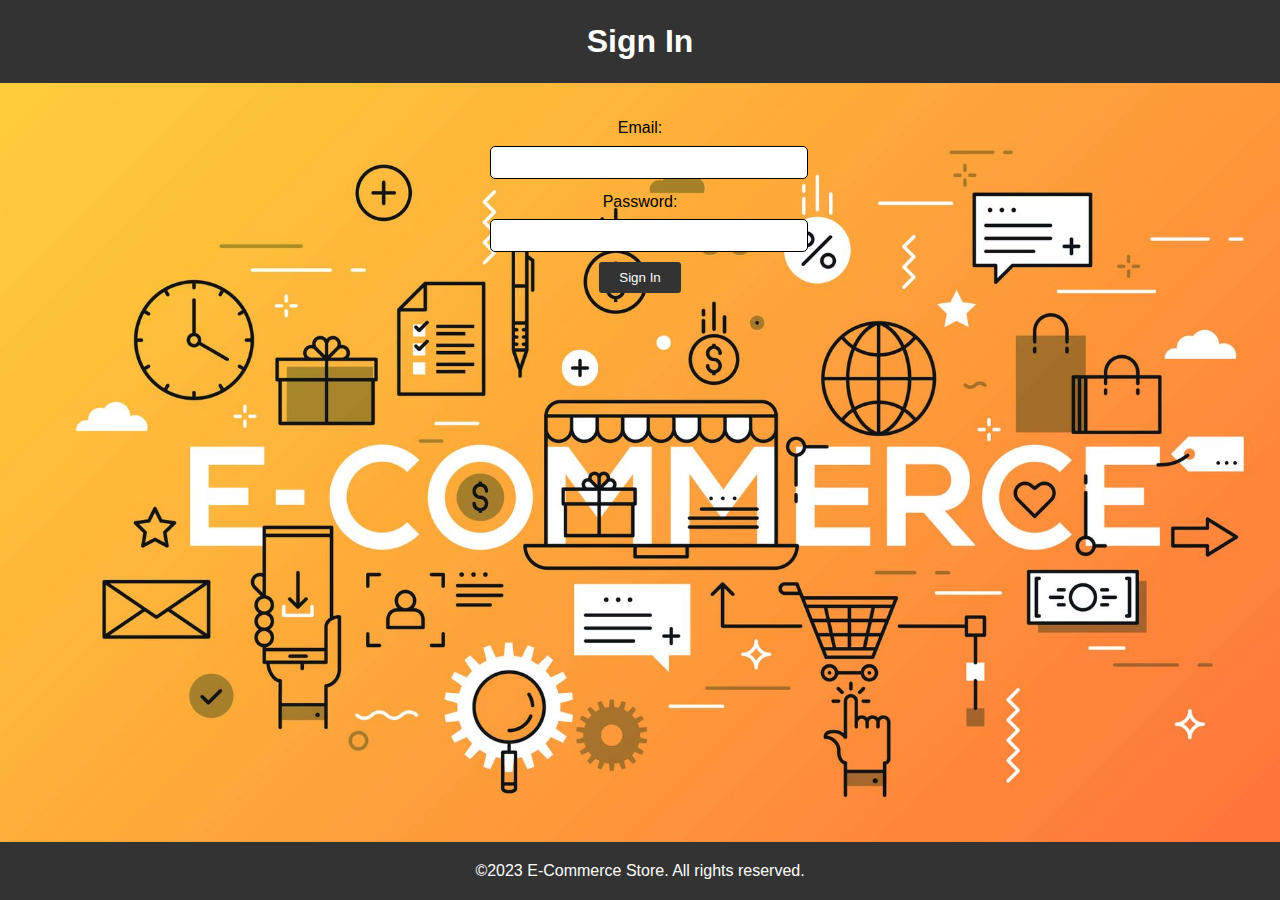
==== signin.html @ b7fbf656 "Add files via upload" ====
<!DOCTYPE html>
<html lang="en">
<head>
    <meta charset="UTF-8">
    <meta name="viewport" content="width=device-width, initial-scale=1.0">
    <link rel="stylesheet" href="styles.css">
    <title>Sign In</title>
</head>
<body class="bgimage">
    <header>
        <h1>Sign In</h1>
    </header>
    <main>
        <form class="signin-form">
            <label for="email">Email:</label>
            <input type="email" id="email" name="email" required>
            <label for="password">Password:</label>
            <input type="password" id="password" name="password" required>
            <button type="submit">Sign In</button>
        </form>
    </main>
    <footer>
        <p>&copy;2023 E-Commerce Store. All rights reserved.</p>
    </footer>
    
</body>
</html>
---- styles.css ----
/*Reset some default styles*/
body,h1,h2,p,label,input,button{
    margin:0;
    padding:0;
}
/* Global Styles*/
body{
     font-family: Arial, sans-serif;
     line-height:1.6;
     min-height: 100vh;
     display:flex;
     flex-direction: column ;
}
header{
    background-color: #333;
    color:#fff;
    text-align: center;
    padding: 1rem;
}
main{
    padding:2rem;
    text-align:center;
}
footer{
    text-align: center;
    padding:1rem 0;
    background-color: #333;
    color:#fff;
    margin-top: auto ;
}

/*Forms*/
.signup-form, .signin-form{
    max-width: 300px;
    margin: 0 auto;
}
label{
    display:block;
    margin-bottom: 5px;
}
input{
    width: 100%;
    padding: 8px;
    margin-bottom: 10px;
    /*border:1px solid #ddd; */
    border-width:1px;
    border-style:groove;
    border-color:black;
    border-radius: 5px;
}
button{
    display:inline-block;
    padding:8px 20px;
    background-color:#333;
    color:#fff;
    border:none;
    border-radius:3px;
    cursor:pointer;
}
button:hover{
    background-color:#555;
}
img{
    height:600px;
    max-width:100%;
}
.frame{
    background-color:rgb(51,51,51,0.6);
    color:#fff;
    margin-left:300px;
    margin-right:300px;
    margin-top:200px;
    margin-bottom:200px;
}
.button1{
    background-color: #F4D03F;
        border: none;
        color: white;
        padding: 10px 24px;
        text-align: center;
        text-decoration: none;
        display: inline-block;
        font-size: 10px;
        margin: 4px 2px;
        cursor: pointer;
}
.button1:hover{
    background-color: #B9770E ;
}
.bgimage{
    background-image: url(ecommerce.jpg);
    background-repeat: no-repeat;
    background-size:cover;
}
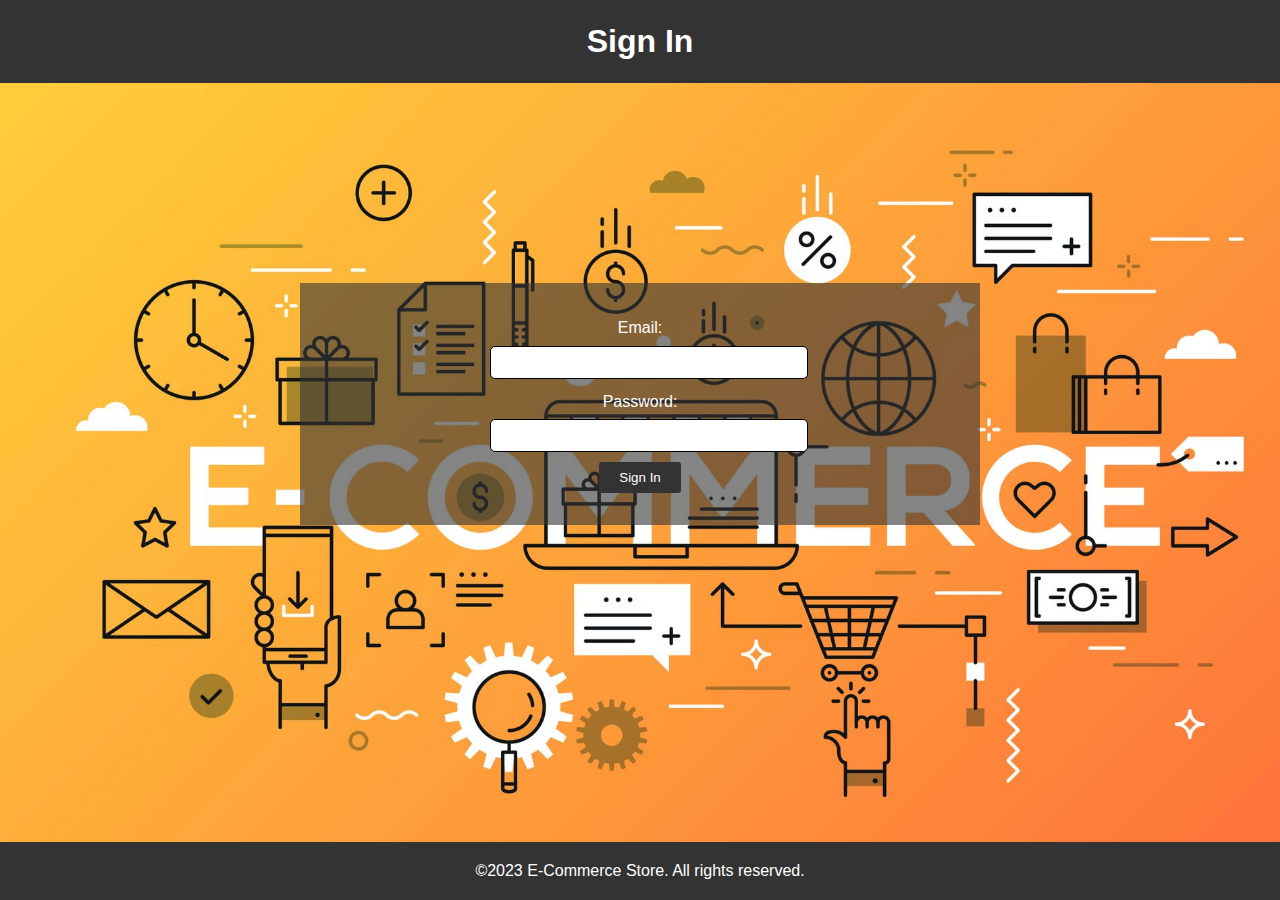
==== commit 29e1e319: "Update signin.html" ====
--- a/signin.html
+++ b/signin.html
@@ -10,7 +10,7 @@
     <header>
         <h1>Sign In</h1>
     </header>
-    <main>
+    <main class="frame">
         <form class="signin-form">
             <label for="email">Email:</label>
             <input type="email" id="email" name="email" required>
@@ -24,4 +24,4 @@
     </footer>
     
 </body>
-</html>+</html>
